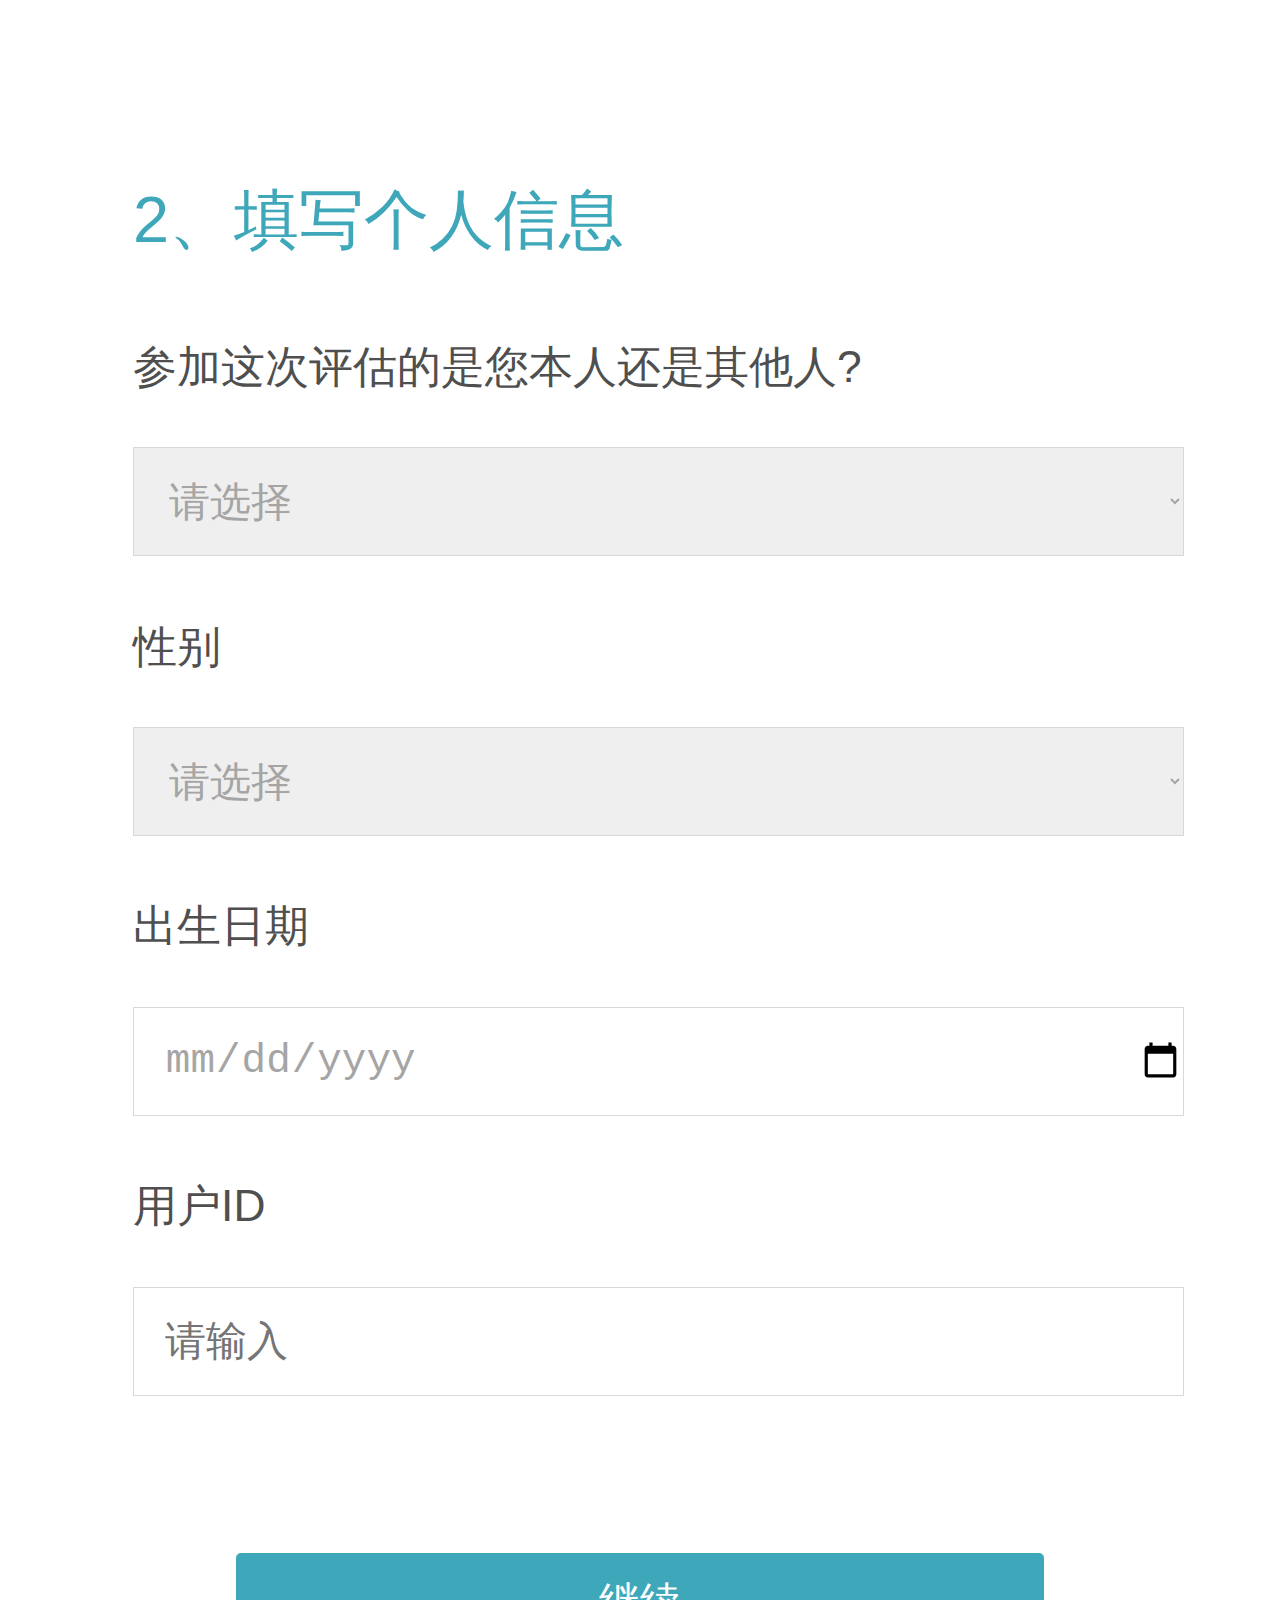
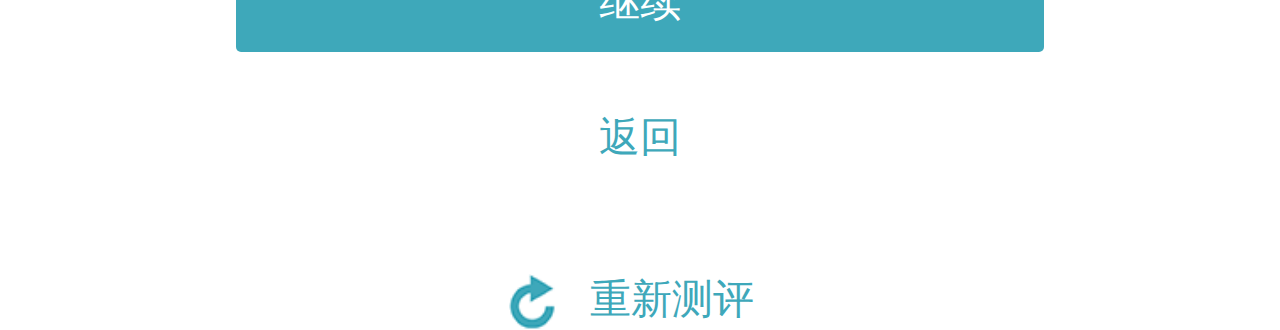
==== 个人信息.html @ b8ba0626 "amc移动版新版测试" ====
<!DOCTYPE html>
<html lang="en">
<head>
    <meta charset="UTF-8">
    <meta name="viewport" content="width=device-width, user-scalable=no, initial-scale=1.0, maximum-scale=1.0, minimum-scale=1.0">
    <title>惠每智能问诊系统</title>
    <link rel="stylesheet" href="css/main.css">
    <script src="js/public.js"></script>
</head>
<body>
<section class="content">
    <div class="main">
        <h2>2、填写个人信息</h2>
        <div class="per_mation">
            <div class="group">
                <label for="who">参加这次评估的是您本人还是其他人?</label>
                <select name="who" id="who">
                    <option value="">请选择</option>
                    <option value="本人">请选择</option>
                    <option value="其他人">其他人</option>
                </select>
            </div>
            <div class="group">
                <label for="sex">性别</label>
                <select name="sex" id="sex">
                    <option value="">请选择</option>
                    <option value="本人">男</option>
                    <option value="其他人">女</option>
                </select>
            </div>
            <div class="group">
                <label for="date">出生日期</label>
                <input type="date" id="date" name="date">
            </div>
            <div class="group">
                <label for="ID">用户ID</label>
                <input type="text" id="ID" name="ID" placeholder="请输入">
            </div>
        </div>
    </div>
    <div class="btn_wrap">
        <p class="btn">继续</p>
        <p>返回</p>
        <p><img src="imgs/back.png" alt="重新测评"><span>重新测评</span></p>
    </div>
</section>
<script src="js/jquery-1.12.4.js"></script>
<script>
    $(".btn").click(function () {
        window.location.href="症状选择页.html"
    })

</script>


</body>
</html>
---- css/main.css ----
body, div, h1, h2, h3, h4, h5, h6, ul, ol, li, dl, dt, dd, p, table, hr, main, form {
    margin: 0;
    padding: 0;
}

body {
    font:0.24rem  'Microsoft YaHei', 'Helvetica Neue', Helvetica, Arial, sans-serif;
    color: #333;
}

ul, ol {
    list-style: none;
}

h1, h2, h3, h4, h5, h6, b, strong {
    font-weight: 500;
}

i, em {
    font-style: normal;
}
table {
    border-collapse: collapse;
    border-spacing: 0;
}
img {
    vertical-align: top;
    border: none;
}
img, input, select, textarea {
    vertical-align: middle;
    outline: none;
}
a {
    text-decoration: none;
    color: #333;
}
.clear {
    zoom: 1;
}
.clear:after {
    display: block;
    content: "";
    clear: both;
}
/*以上为重置样式*/
.content{
    text-align: center;
    line-height: 1;
}
.title>img{
    width: 100%;
    height: 2.6rem;
}
.title>h1{
    margin-top: 0.46rem;
    color: #3ea8ba;
    font-weight: 100;
    font-size: 0.62rem;
}
.title>p{
    margin-top: 0.54rem;
    color: #898989;
    font-size: 0.26rem;
}
.login{
    margin-top: 1.46rem;

}
.login .login_wrap{
    margin-bottom: 0.5rem;
}
.login img{
    margin-right: 0.4rem;
    width: 0.46rem;
    height: 0.46rem;
    vertical-align: middle;
}
.login input{
    border: none;
    border-bottom: 1px solid #dcdcdc;
    line-height: 0.4rem;
    font-size: 0.26rem;
    color: #a5a5a5;

}
.btn{
    margin: 0 1.38rem;
    height: 0.58rem;
    line-height: 0.58rem;
    background: #3ea8ba;
    color: #fff !important;
    font-size: 0.26rem;
    border-radius: 5px;
    text-align: center;
}
.btn.font{
    font-size: 0.2rem;
}
.bottom{
    margin-top: 1.16rem;
}
.bottom p:nth-child(1){
    font-size: 0.22rem;
    color: #666;
}
.bottom p:nth-child(2) img{
    margin: 0.3rem 0 1.35rem 0;
   width: 2.6rem;
}
.bottom P:nth-child(3){
    color: #a8a8a8;
    font-size: 0.2rem;
}
/*个人信息页*/
.main{
    text-align: left;
    padding: 1.1rem 0.56rem 0 0.78rem;
    line-height: 1;
}

h2{
    margin-bottom: 0.54rem;
    color: #3ea8ba;
    font-size: 0.38rem;
}
.group{
    margin-bottom: 0.4rem;
}
.group select,.group option,.group input{
    padding-left: 0.18rem;
    box-sizing: border-box;
    display: block;
    width: 100%;
    height: 0.64rem;
    line-height: 0.64rem;
    color: #a5a5a5;
    font-size: 0.24rem;
    border: 1px solid #d8d8d8;
}
.group label{
    display: block;
    margin-bottom: 0.34rem;
    color: #4f4f4f;
    font-size: 0.26rem;
}
.btn_wrap{
    margin-top: 0.92rem;
}
.btn_wrap p{
    color:#3ea8ba;
    font-size: 0.24rem;
}
.btn_wrap p:nth-of-type(2){
    margin: 0.38rem 0 0.68rem 0;
}
.btn_wrap p:nth-of-type(3) img{
    vertical-align: middle;
    margin-right: 0.2rem;
    width: 0.28rem;

}
.btn_wrap p:nth-of-type(3) span{
    margin-right: 0.1rem;

}
/*症状选择页*/
.line{
    border-bottom: 0.08rem solid #f7f7f7;
}
.search{
    font-size: 0.2rem;
    margin-top: 0.72rem;
}
.search input::-webkit-input-placeholder{
    color: #d7d7d7;
}
.search input{
    box-sizing: border-box;
    border: 1px solid #d7d7d7;
    border-radius: 0.25rem;
    padding: 0 0.16rem;
    width: 70%;
    height: 0.5rem;
    line-height: 0.5rem;
    color: #515151;
    font-size: 0.2rem;
    background: #f9f9f9;


}
.search span{
    float: right;
    border-radius: 0.25rem;
    width: 1.26rem;
    height: 0.5rem;
    line-height: 0.5rem;
    color: #fff;
    text-align: center;
    background:#3ea8ba;
}
.symptom.common{
    margin-top: 0.5rem;
    padding-bottom: 0.28rem;
   /* border-bottom: 0.08rem solid #f7f7f7;*/
}
.symptom{
    text-align: left;
    /*margin-top: 0.82rem;*/
    padding: 0.32rem 0.56rem 0 0.78rem;
    /* border-bottom: 0.08rem solid #f7f7f7;*/
}
.symptom h3{
    font-size: 0.2rem;
     color: #9b9b9b;
}
.symptom .flex{
    margin-top: 0.32rem;
    display: flex;
    flex-wrap: wrap;
    justify-content: flex-start;
    align-content: flex-start;
}
.symptom .flex a{
    margin-right: 0.16rem;
    margin-bottom: 0.18rem;
    border-radius: 5px;
    box-sizing: border-box;
    width: 1.4rem;
    height: 0.46rem;
    line-height: 0.44rem;
    font-size: 0.2rem;
    text-align: center;
    border: 1px solid #d8d8d8;
    color: #515151;
}
.symptom .flex a:nth-child(4n){
    margin-right: 0;
}
/*症状搜索*/
.list{
    display: none;
    margin-top: 0.66rem;
}
.list.on{
    display: block;
}
.list li{
    display: none;
    border-bottom: 1px solid #dcdcdc;
    padding: 0.15rem 0.1rem 0.05rem 0;
    color: #afafaf;
    font-size: 0.26rem;
}

.list li.on{
    display: block;
}
.list li i{
    float: right;
    width: 0.24rem;
    height: 0.24rem;
    background: url("../imgs/arrow1.png") no-repeat;
    background-size: 0.24rem;
}
.list li span.color{
    color: #3ea8ba;
}
/*详情页*/
.top,.middle,.lower{
    line-height: 1;
    padding: 0 0.5rem 0.3rem 0.5rem;

}
.result{
    text-align: center;
    border-bottom: 1px solid #dcdcdc;
}
.result h1{
    font-size: 0.4rem;

}
.detail h4{
    margin: 0.25rem 0;
    border: 1px solid #37bef0;
    color: #37bef0;
    text-align: center;
    height: 0.5rem;
    line-height: 0.5rem;

}
.result p{
    margin-top: 0.26rem;
    margin-bottom: 0.3rem;
    color: #3ea8ba;
    font-size: 0.2rem;
}

.conclusion h5{
    margin-top: 0.22rem ;
    line-height: 0.7rem;
    color: #333;
    font-size: 0.26rem;

}
.conclusion .wrap_p{
    padding-bottom: 0.38rem;
}
.conclusion p{
    margin-bottom: 0.18rem;
    font-size: 0.22rem;
    color: #4f4f4f;
    line-height: 0.32rem;
}
.conclusion p.blue{
    color: #37bef0;
}
.conclusion h6{
    color:#3ea8ba ;
    line-height: 0.78rem;
    font-size: 0.22rem;
}
.conclusion li{
    margin-bottom: 0.14rem;
    line-height: 0.32rem;
    font-size: 0.22rem;
}
.conclusion li .circle{
    margin-top: 5px;
    margin-right: 0.22rem;
    float: left;
    width: 0.1rem;
    height: 0.1rem;
    border-radius: 50%;
    background: #37bef0;
}
.conclusion li .right{
    float: left;
    width: 94%;
}
.other_sug h4{
    border-left: 5px solid #3ea8ba;
    margin: 0.48rem 0 0.3rem 0;
    padding-left: 0.12rem;
    color:#3ea8ba ;
    font-size: 0.32rem;
}
.other_sug .green{
    color: #3ea8ba ;
}
.middle .conclusion{
    padding-bottom: 0.38rem;
    border-bottom: 1px solid #dcdcdc;
}
.middle .conclusion:nth-last-child(1){
    padding-bottom: 0;
    border-bottom: none;
}
.editor{
    margin: 0.38rem 0 0.45rem 0;
    padding: 0.14rem;
    border: 1px solid #37bef0;
    text-align: center;
    color: #37bef0;
    font-size: 0.16rem;
    line-height: 0.26rem;
}

.logo {
    margin-top: 0.92rem;
    text-align: center;
}
.lower img{
    text-align: center;
    height: 0.7rem;
}
.lower .page{
    margin-top: 0.22rem;
    padding: 0 0.25rem;
    color: #919191;
    font-size: 0.12rem;
    line-height: 0.18rem;
}
.property{
    margin: 0.4rem 0 0.2rem 0;

    color: #919191;
    font-size: 0.12rem;
    text-align: center;
}
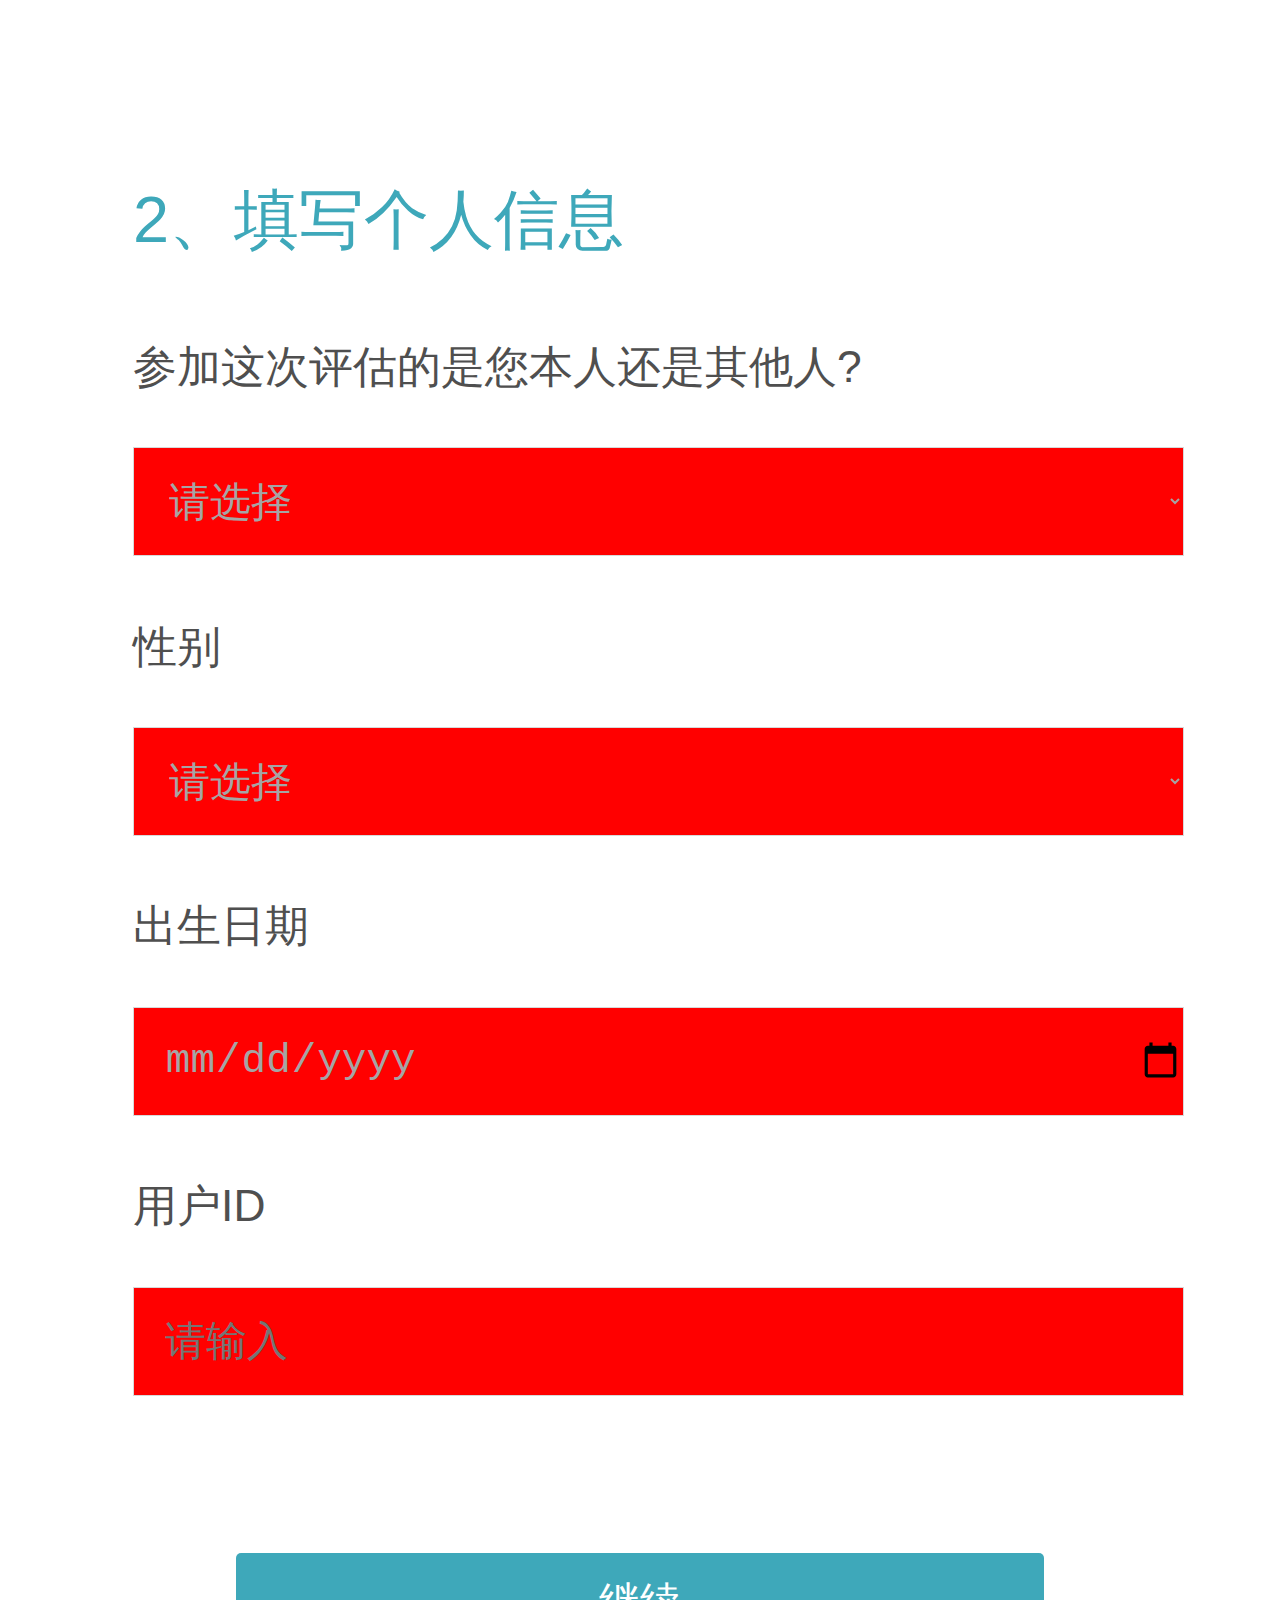
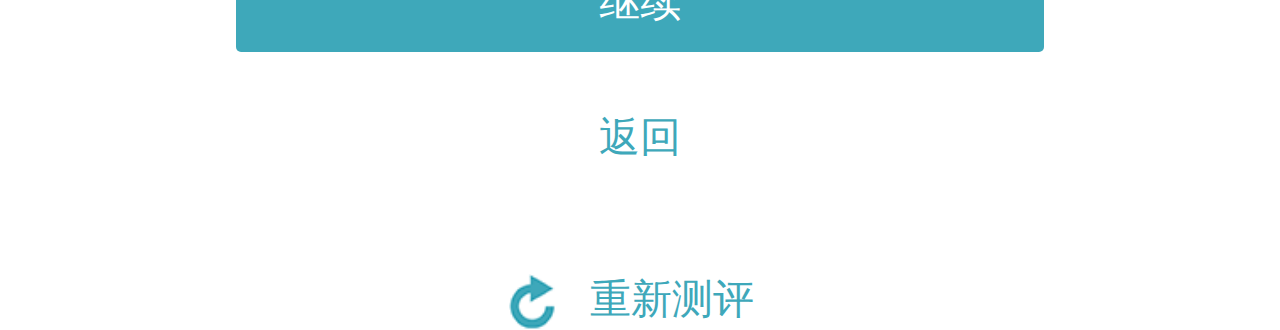
==== commit c043fac2: "测试" ====
--- a/个人信息.html
+++ b/个人信息.html
@@ -29,8 +29,8 @@
                 </select>
             </div>
             <div class="group">
-                <label for="date">出生日期</label>
-                <input type="date" id="date" name="date">
+                <label for="date" >出生日期</label>
+                <input type="date" id="date" name="date" width="100%">
             </div>
             <div class="group">
                 <label for="ID">用户ID</label>
--- a/css/main.css
+++ b/css/main.css
@@ -55,7 +55,7 @@
 .title>h1{
     margin-top: 0.46rem;
     color: #3ea8ba;
-    font-weight: 100;
+    font-weight: 700;
     font-size: 0.62rem;
 }
 .title>p{
@@ -137,6 +137,10 @@
     color: #a5a5a5;
     font-size: 0.24rem;
     border: 1px solid #d8d8d8;
+    outline: none;
+  /*  -webkit-appearance: none;*/
+   /* background: #f9f9f9;*/
+    background: red;
 }
 .group label{
     display: block;
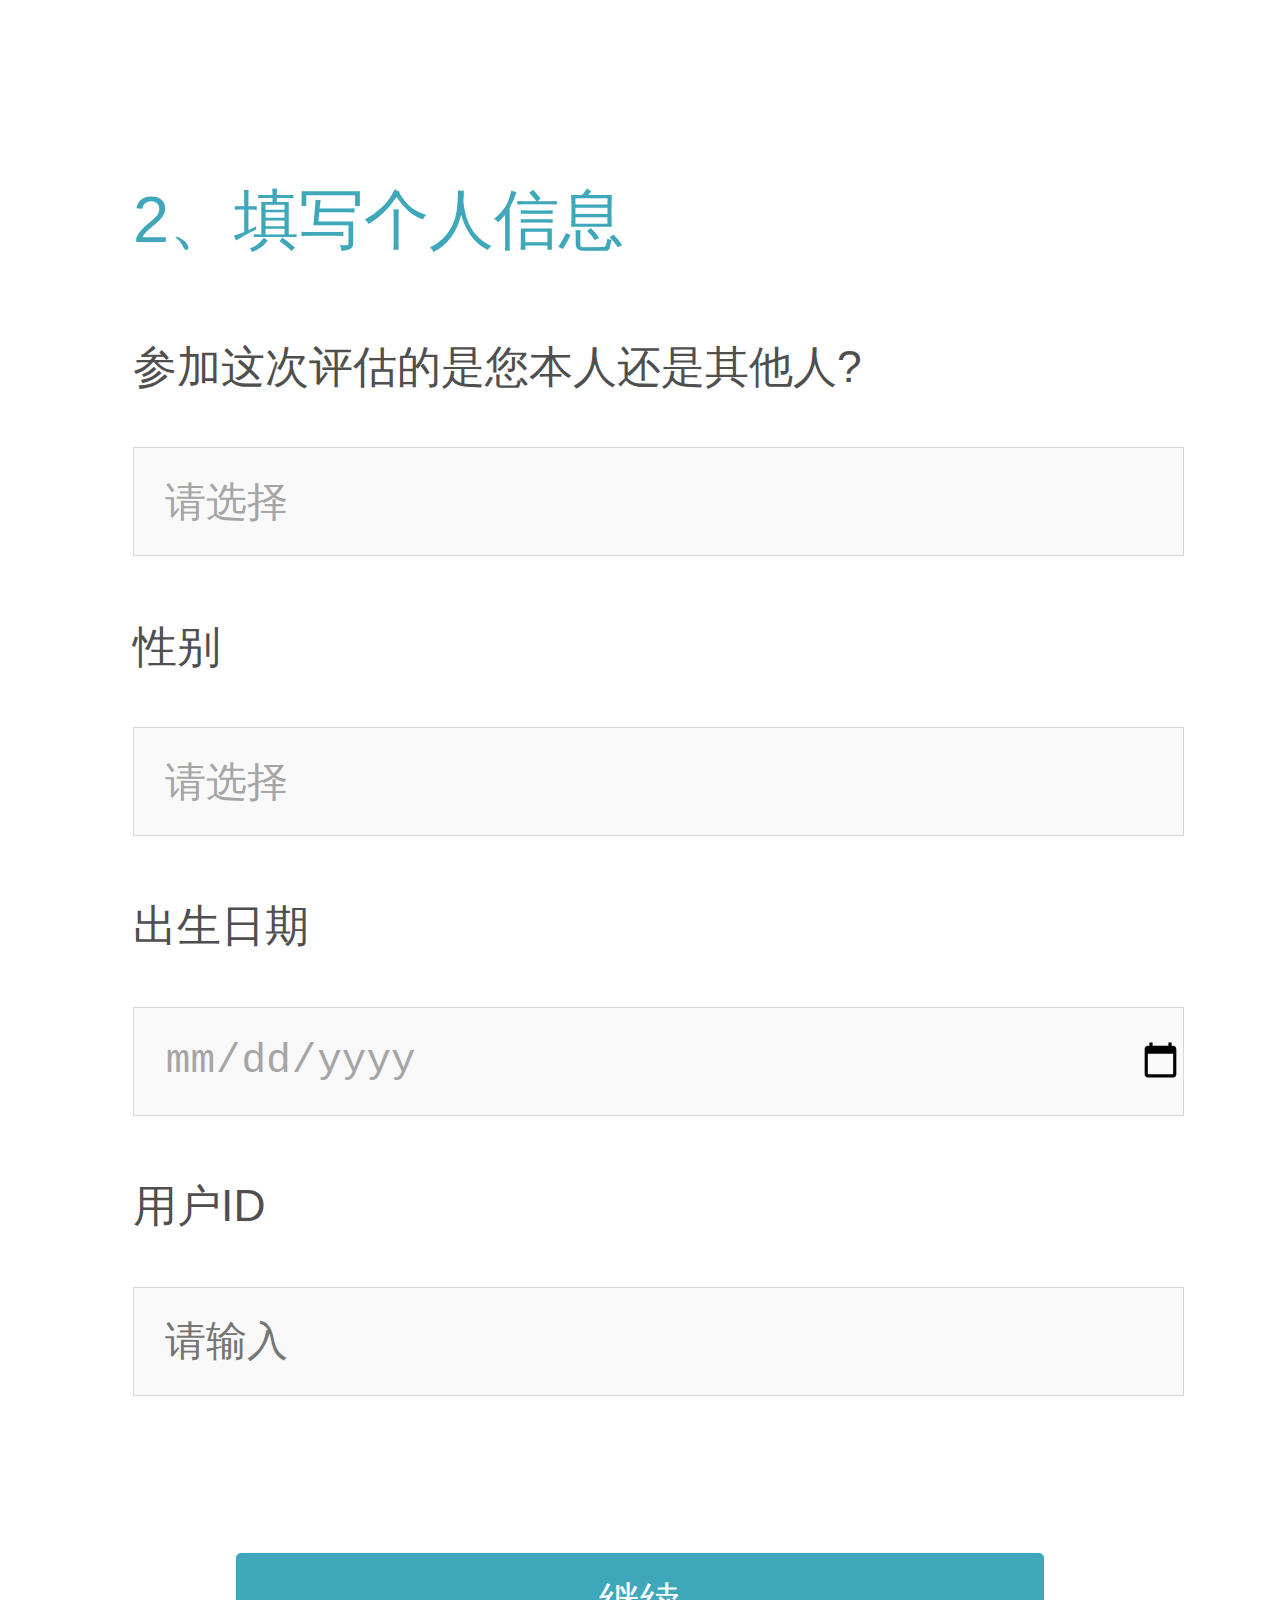
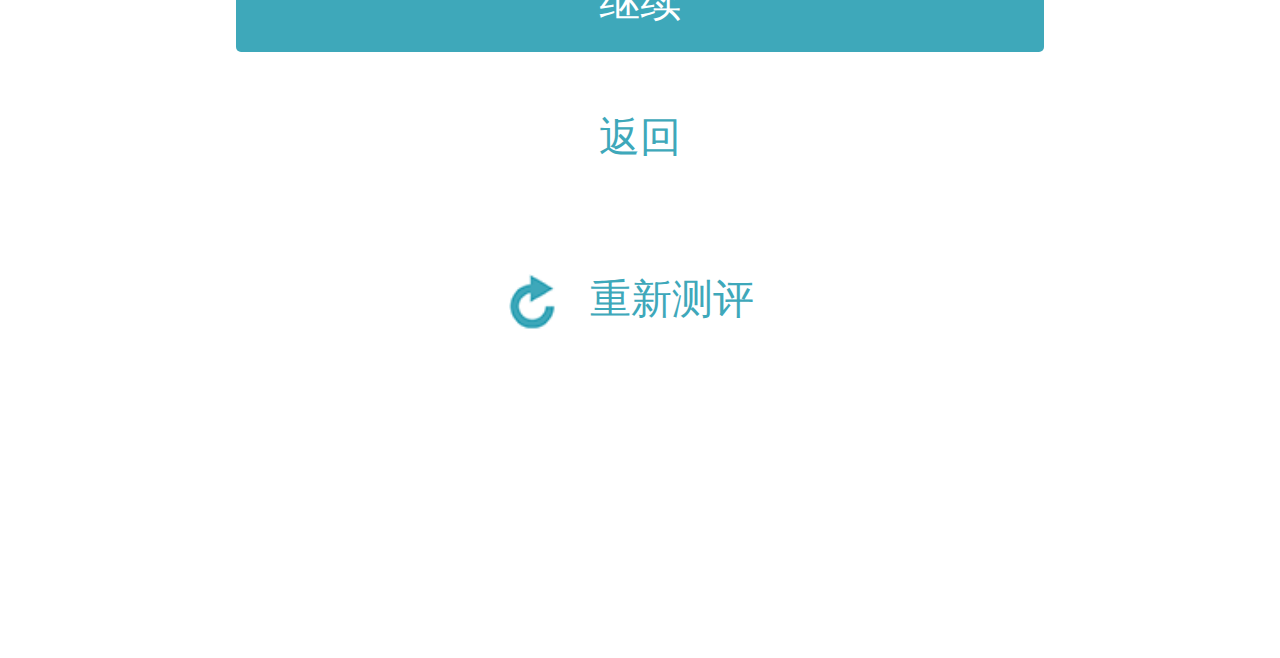
==== commit 92b9b4a7: "zui" ====
--- a/个人信息.html
+++ b/个人信息.html
@@ -16,7 +16,7 @@
                 <label for="who">参加这次评估的是您本人还是其他人?</label>
                 <select name="who" id="who">
                     <option value="">请选择</option>
-                    <option value="本人">请选择</option>
+                    <option value="本人">本人</option>
                     <option value="其他人">其他人</option>
                 </select>
             </div>
@@ -24,8 +24,8 @@
                 <label for="sex">性别</label>
                 <select name="sex" id="sex">
                     <option value="">请选择</option>
-                    <option value="本人">男</option>
-                    <option value="其他人">女</option>
+                    <option value="男">男</option>
+                    <option value="女">女</option>
                 </select>
             </div>
             <div class="group">
--- a/css/main.css
+++ b/css/main.css
@@ -47,6 +47,7 @@
 .content{
     text-align: center;
     line-height: 1;
+    padding-bottom: 1rem;
 }
 .title>img{
     width: 100%;
@@ -98,6 +99,7 @@
     font-size: 0.2rem;
 }
 .bottom{
+
     margin-top: 1.16rem;
 }
 .bottom p:nth-child(1){
@@ -138,9 +140,9 @@
     font-size: 0.24rem;
     border: 1px solid #d8d8d8;
     outline: none;
-  /*  -webkit-appearance: none;*/
-   /* background: #f9f9f9;*/
-    background: red;
+    -webkit-appearance: none;
+    background: #f9f9f9;
+
 }
 .group label{
     display: block;
@@ -149,7 +151,8 @@
     font-size: 0.26rem;
 }
 .btn_wrap{
-    margin-top: 0.92rem;
+    text-align: center;
+    margin: 0.92rem 0;
 }
 .btn_wrap p{
     color:#3ea8ba;
@@ -190,6 +193,7 @@
     color: #515151;
     font-size: 0.2rem;
     background: #f9f9f9;
+    -webkit-appearance: none;
 
 
 }
@@ -387,11 +391,75 @@
 }
 .property{
     margin: 0.4rem 0 0.2rem 0;
-
     color: #919191;
     font-size: 0.12rem;
     text-align: center;
 }
-
-
-
+/*问诊页*/
+.question{
+    line-height: 1;
+}
+.question .physician{
+    padding: 0.58rem 0.72rem 0.65rem 0.72rem;
+    border-bottom: 0.08rem solid #f7f7f7;
+}
+.physician>p>span{
+    float: right;
+    border: 1px solid #3ea8ba;
+    padding: 0.06rem 0.05rem;
+    text-align: center;
+    color:#37bef0 ;
+    font-size: 0.2rem;
+    border-radius: 5px;
+    line-height: 0.34rem;
+}
+.physician>div h2{
+    margin: 0.6rem 0 0.4rem;
+    color: #4f4f4f;
+}
+.physician>div>p{
+    border-bottom: 1px solid #dcdddd;
+    padding-bottom: 0.16rem;
+    color: #a8a8a8;
+    line-height: 0.28rem;
+    font-size: 0.2rem;
+}
+.answer{
+    padding: 0.58rem 0.72rem 0 0.72rem;
+}
+.answer>p{
+    margin-bottom: 0.8rem;
+    color: #4f4f4f;
+    font-size: 0.26rem;
+
+}
+.answer input{
+    display: none;
+}
+.answer label{
+    display: block;
+    margin-bottom: 0.26rem;
+    border: 1px solid #d8d8d8;
+    box-sizing: border-box;
+    padding: 0.15rem 0.12rem;
+   /* height: 0.6rem;*/
+    line-height: 0.32rem;
+    color: #878787;
+    font-size: 0.24rem;
+    text-align: center;
+    border-radius: 5px;
+    background: #f9f9f9;
+}
+.answer label.other{
+    color: #fff;
+    background: #c5e5ea;
+    border: 1px solid #c5e5ea;
+}
+.answer label.on{
+    color: #fff;
+    border: 1px solid #3ea8ba;
+    background: #3ea8ba;
+}
+
+
+
